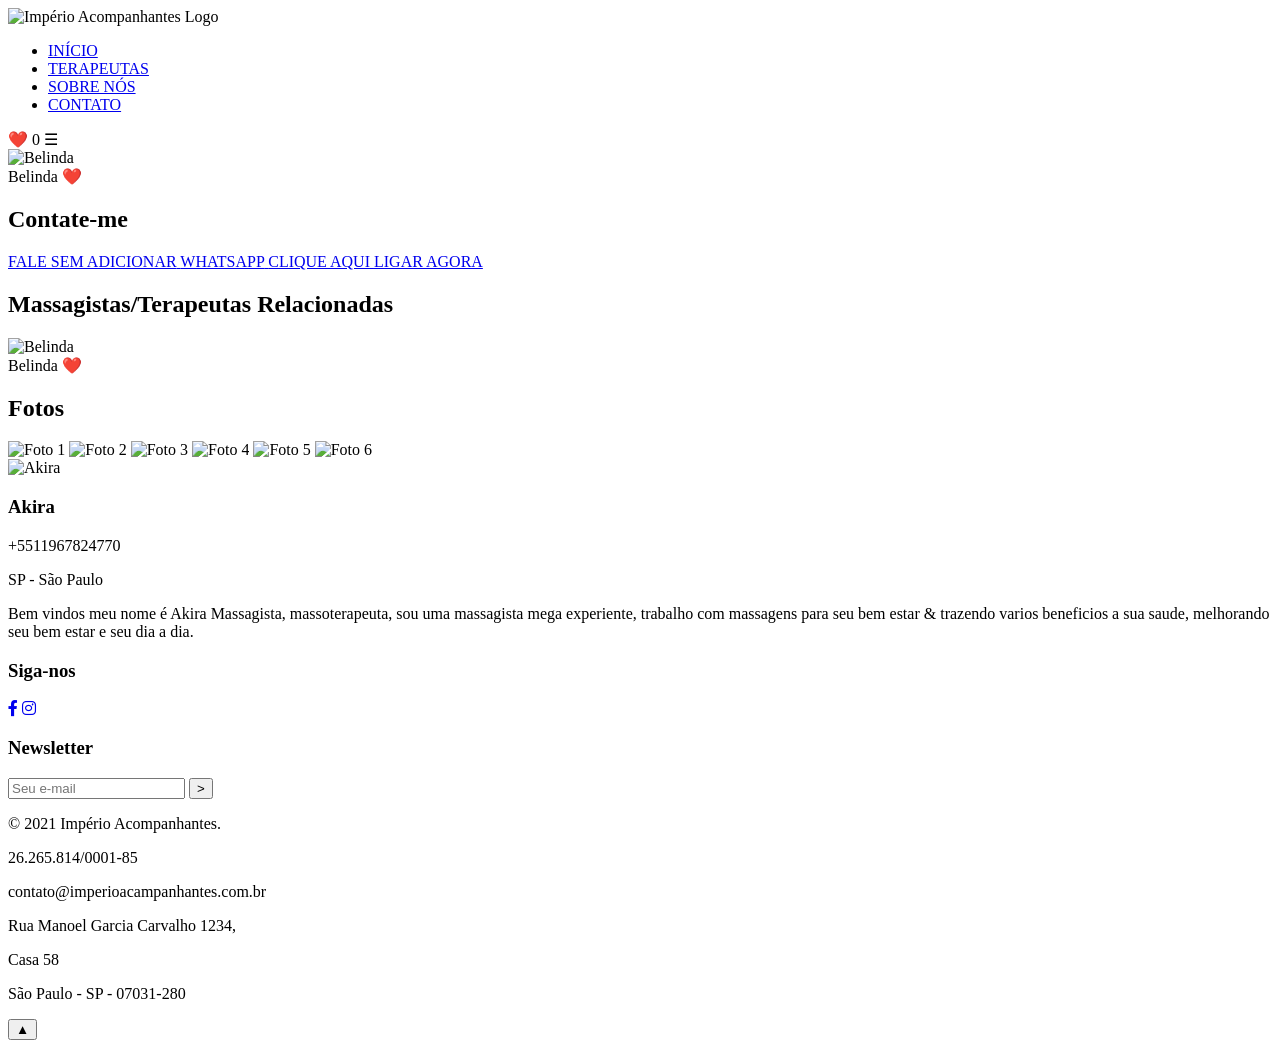
==== alina.html @ 6f907537 "Adicionando mais paginas" ====
<!DOCTYPE html>
<html lang="pt-BR">
  <head>
    <meta charset="UTF-8" />
    <meta name="viewport" content="width=device-width, initial-scale=1.0" />

    <title>Império Acompanhantes | Acompanhantes de Luxo em São Paulo</title>

    <meta
      name="description"
      content="Encontre acompanhantes de luxo em São Paulo para encontros inesquecíveis. Profissionais de alto padrão e discrição garantida."
    />

    <meta
      name="keywords"
      content="acompanhantes, luxo, São Paulo, império acompanhantes, garotas de programa, escorts"
    />

    <meta name="author" content="Império Acompanhantes" />

    <link rel="canonical" href="https://www.imperioacompanhantes.com.br/" />

    <meta
      property="og:title"
      content="Império Acompanhantes | Acompanhantes de Luxo em São Paulo"
    />
    <meta
      property="og:description"
      content="Encontre acompanhantes de luxo em São Paulo para encontros inesquecíveis. Profissionais de alto padrão e discrição garantida."
    />
    <meta
      property="og:url"
      content="https://www.imperioacompanhantes.com.br/"
    />
    <meta property="og:site_name" content="Império Acompanhantes" />
    <meta property="og:type" content="website" />
    <meta
      property="og:image"
      content="https://www.imperioacompanhantes.com.br/img/logo-1.png"
    />

    <meta name="twitter:card" content="summary_large_image" />
    <meta
      name="twitter:title"
      content="Império Acompanhantes | Acompanhantes de Luxo em São Paulo"
    />
    <meta
      name="twitter:description"
      content="Encontre acompanhantes de luxo em São Paulo para encontros inesquecíveis. Profissionais de alto padrão e discrição garantida."
    />
    <meta
      name="twitter:image"
      content="https://www.imperioacompanhantes.com.br/img/logo-1.png"
    />

    <link rel="shortcut icon" href="./img/favicon.ico" type="image/x-icon" />

    <link rel="stylesheet" href=/>
    <link rel="stylesheet" href="./css/responsivo-pagina.css"/>
    <link
      rel="stylesheet"
      href="https://cdnjs.cloudflare.com/ajax/libs/font-awesome/6.0.0-beta3/css/all.min.css"
    />
  </head>

  <body>
    <header>
      <div class="container">
        <div class="logo">
          <img src="logo.png" alt="Império Acompanhantes Logo" />
        </div>
        <nav class="menu">
          <ul>
            <li><a href="#">INÍCIO</a></li>
            <li><a href="#">TERAPEUTAS</a></li>
            <li><a href="#">SOBRE NÓS</a></li>
            <li><a href="#">CONTATO</a></li>
          </ul>
        </nav>
        <div class="user-actions">
          <span class="heart-icon">❤️ 0</span>
          <span class="menu-icon">☰</span>
        </div>
      </div>
    </header>

    <main>
      <section class="profile-section">
        <div class="container">
          <div class="profile-card">
            <img src="belinda.jpg" alt="Belinda" />
            <div class="overlay">
              <span class="name">Belinda</span>
              <span class="heart-icon">❤️</span>
            </div>
          </div>
        </div>
      </section>

      <section class="contact-section">
        <div class="container">
          <h2 class="title-divider">Contate-me</h2>
          <div class="contact-buttons">
            <a href="#" class="whatsapp-btn">
              <span>FALE SEM ADICIONAR</span>
              <span>WHATSAPP</span>
            </a>
            <a href="#" class="call-btn">
              <span>CLIQUE AQUI</span>
              <span>LIGAR AGORA</span>
            </a>
          </div>
        </div>
      </section>

      <section class="related-therapists">
        <div class="container">
          <h2 class="title-divider">Massagistas/Terapeutas Relacionadas</h2>
          <div class="therapist-list">
            <div class="therapist-card">
              <img src="belinda-related.jpg" alt="Belinda" />
              <div class="overlay">
                <span class="name">Belinda</span>
                <span class="heart-icon">❤️</span>
              </div>
            </div>
          </div>
        </div>
      </section>

      <section class="gallery-section">
        <div class="container">
          <h2 class="title-divider">Fotos</h2>
          <div class="photo-grid">
            <img src="photo1.jpg" alt="Foto 1" />
            <img src="photo2.jpg" alt="Foto 2" />
            <img src="photo3.jpg" alt="Foto 3" />
            <img src="photo4.jpg" alt="Foto 4" />
            <img src="photo5.jpg" alt="Foto 5" />
            <img src="photo6.jpg" alt="Foto 6" />
          </div>
        </div>
      </section>

      <section class="therapist-details">
        <div class="container">
          <div class="details-card">
            <img src="akira.jpg" alt="Akira" class="therapist-photo" />
            <div class="details-info">
              <h3>Akira</h3>
              <p class="phone-number">+5511967824770</p>
              <p class="location">SP - São Paulo</p>
              <p class="description">
                Bem vindos meu nome é Akira Massagista, massoterapeuta, sou uma
                massagista mega experiente, trabalho com massagens para seu bem
                estar & trazendo varios beneficios a sua saude, melhorando seu
                bem estar e seu dia a dia.
              </p>
            </div>
          </div>
        </div>
      </section>
    </main>

    <footer>
      <div class="container">
        <div class="footer-links">
          <div class="social-newsletter">
            <h3>Siga-nos</h3>
            <div class="social-icons">
              <a href="#"><i class="fab fa-facebook-f"></i></a>
              <a href="#"><i class="fab fa-instagram"></i></a>
            </div>
            <h3>Newsletter</h3>
            <div class="newsletter-form">
              <input type="email" placeholder="Seu e-mail" />
              <button type="submit">></button>
            </div>
          </div>
          <div class="contact-info">
            <p>&copy; 2021 Império Acompanhantes.</p>
            <p>26.265.814/0001-85</p>
            <p>contato@imperioacampanhantes.com.br</p>
            <p>Rua Manoel Garcia Carvalho 1234,</p>
            <p>Casa 58</p>
            <p>São Paulo - SP - 07031-280</p>
          </div>
        </div>
      </div>
    </footer>

    <button class="scroll-to-top">▲</button>
  </body>
</html>
---- css/responsivo-pagina.css ----
/* --- Responsividade (Media Queries) --- */

/* Layout para tablets e desktops */

@media (min-width: 768px) {
  .therapist-details .details-card {
    flex-direction: row;
    text-align: left;
  }
}


/* Layout para celulares */

@media (max-width: 767px) {
  header .container {
    flex-direction: column;
    text-align: center;
  }

  .menu ul {
    flex-direction: column;
    align-items: center;
    gap: 10px;
    margin-top: 10px;
  }

  .contact-buttons {
    flex-direction: column;
  }

  .footer-links {
    flex-direction: column;
    align-items: center;
  }

  .contact-info {
    text-align: center;
  }
}
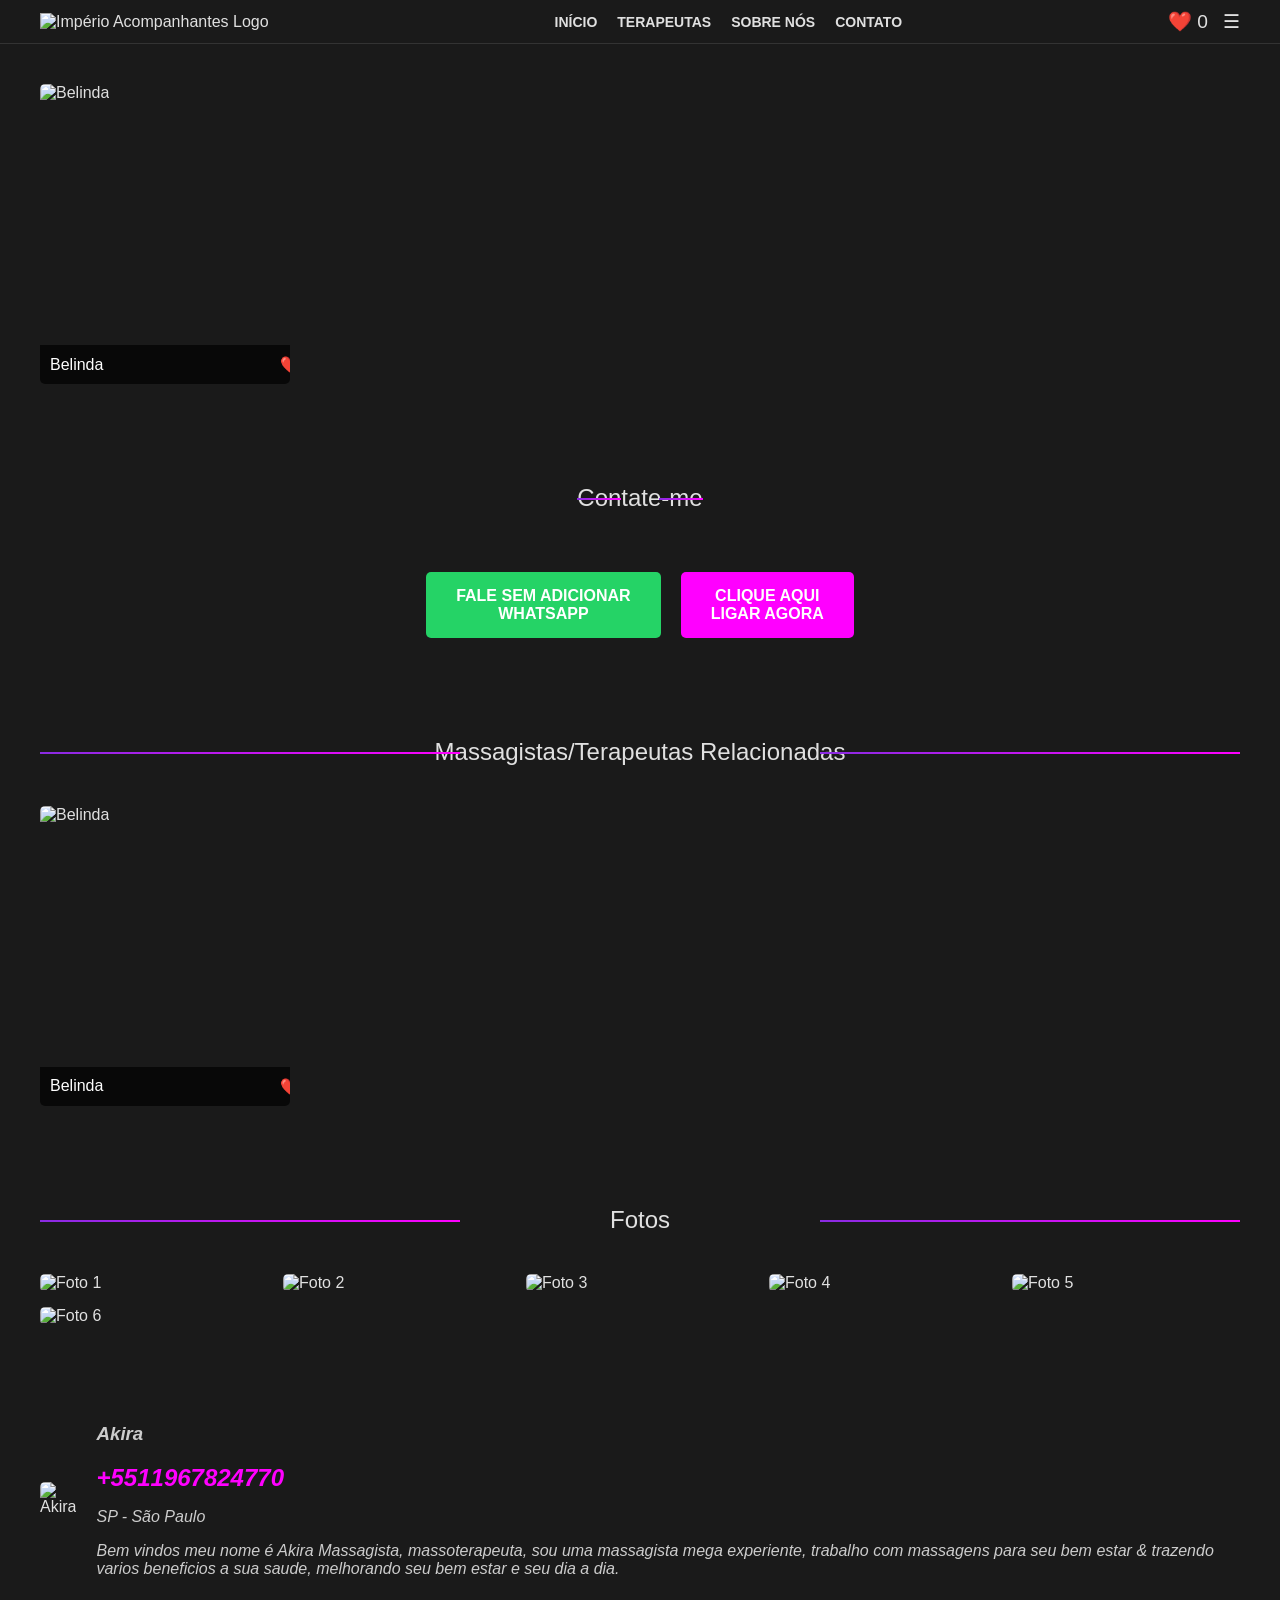
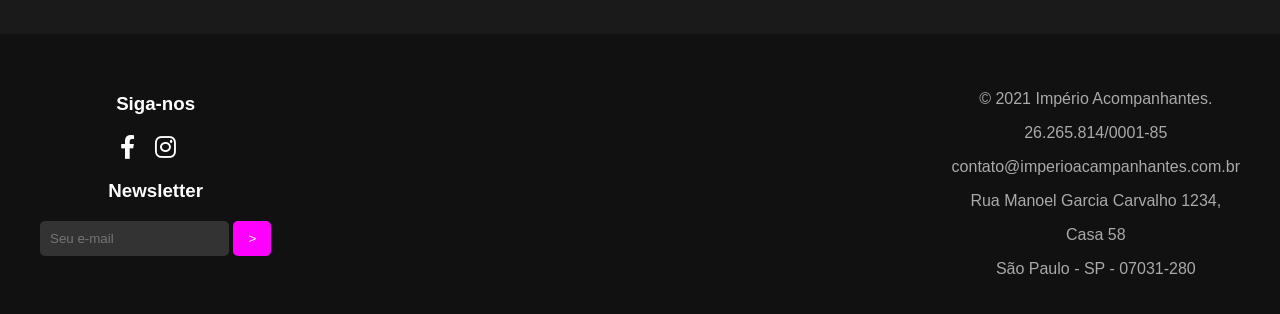
==== commit 673d1bb3: "Alterações em todos os HTML" ====
--- a/alina.html
+++ b/alina.html
@@ -55,7 +55,7 @@
 
     <link rel="shortcut icon" href="./img/favicon.ico" type="image/x-icon" />
 
-    <link rel="stylesheet" href=/>
+    <link rel="stylesheet" href="./css/alina.css"/>
     <link rel="stylesheet" href="./css/responsivo-pagina.css"/>
     <link
       rel="stylesheet"
@@ -189,6 +189,6 @@
       </div>
     </footer>
 
-    <button class="scroll-to-top">▲</button>
+    <script src="script.js"></script>
   </body>
 </html>
--- a/css/alina.css
+++ b/css/alina.css
@@ -0,0 +1,266 @@
+/* Reset básico e fontes */
+
+body {
+  font-family: sans-serif;
+  margin: 0;
+  padding: 0;
+  background-color: #1a1a1a;
+  color: #e0e0e0;
+}
+
+.container {
+  max-width: 1200px;
+  margin: 0 auto;
+  padding: 0 20px;
+}
+
+/* --- Cabeçalho --- */
+
+header {
+  background-color: #1a1a1a;
+  border-bottom: 1px solid #333;
+  padding: 10px 0;
+}
+
+header .container {
+  display: flex;
+  justify-content: space-between;
+  align-items: center;
+}
+
+.logo img {
+  height: 50px;
+}
+
+.menu ul {
+  list-style: none;
+  padding: 0;
+  margin: 0;
+  display: flex;
+}
+
+.menu li {
+  margin-left: 20px;
+}
+
+.menu a {
+  text-decoration: none;
+  color: #e0e0e0;
+  font-weight: bold;
+  font-size: 14px;
+  transition: color 0.3s;
+}
+
+.menu a:hover {
+  color: #ff00ff;
+}
+
+.user-actions {
+  display: flex;
+  align-items: center;
+  gap: 15px;
+}
+
+.user-actions .heart-icon,
+.user-actions .menu-icon {
+  font-size: 1.2em;
+}
+
+/* --- Seções principais --- */
+
+main section {
+  padding: 40px 0;
+}
+
+.title-divider {
+  text-align: center;
+  font-size: 1.5em;
+  font-weight: normal;
+  position: relative;
+  margin-bottom: 40px;
+}
+
+.title-divider::before,
+.title-divider::after {
+  content: "";
+  position: absolute;
+  top: 50%;
+  width: 35%;
+  height: 2px;
+  background: linear-gradient(to right, #8a2be2, #ff00ff);
+}
+
+.title-divider::before {
+  left: 0;
+}
+
+.title-divider::after {
+  right: 0;
+}
+
+/* Cards de perfil e terapeutas */
+
+.profile-card,
+.therapist-card {
+  position: relative;
+  width: 250px;
+  height: 300px;
+  overflow: hidden;
+  border-radius: 5px;
+}
+
+.profile-card img,
+.therapist-card img {
+  width: 100%;
+  height: 100%;
+  object-fit: cover;
+}
+
+.profile-card .overlay,
+.therapist-card .overlay {
+  position: absolute;
+  bottom: 0;
+  left: 0;
+  width: 100%;
+  background: rgba(0, 0, 0, 0.7);
+  color: #fff;
+  padding: 10px;
+  display: flex;
+  justify-content: space-between;
+  align-items: center;
+}
+
+/* Seção de contato e botões */
+
+.contact-section .container {
+  display: flex;
+  flex-direction: column;
+  align-items: center;
+}
+
+.contact-buttons {
+  display: flex;
+  gap: 20px;
+  margin-top: 20px;
+}
+
+.contact-buttons a {
+  display: flex;
+  flex-direction: column;
+  align-items: center;
+  justify-content: center;
+  text-decoration: none;
+  color: #fff;
+  padding: 15px 30px;
+  border-radius: 5px;
+  font-weight: bold;
+  transition: background-color 0.3s;
+}
+
+.whatsapp-btn {
+  background-color: #25d366;
+}
+
+.whatsapp-btn:hover {
+  background-color: #128c7e;
+}
+
+.call-btn {
+  background-color: #ff00ff;
+}
+
+.call-btn:hover {
+  background-color: #8a2be2;
+}
+
+/* Galeria de fotos */
+
+.photo-grid {
+  display: grid;
+  grid-template-columns: repeat(auto-fit, minmax(200px, 1fr));
+  gap: 15px;
+  margin-top: 20px;
+}
+
+.photo-grid img {
+  width: 100%;
+  height: auto;
+  display: block;
+  border-radius: 5px;
+}
+
+/* Detalhes do Terapeuta */
+
+.therapist-details .details-card {
+  display: flex;
+  flex-direction: column;
+  align-items: center;
+  text-align: center;
+  gap: 20px;
+}
+
+.therapist-photo {
+  max-width: 300px;
+  border-radius: 5px;
+}
+
+.details-info {
+  font-style: italic;
+  color: #ccc;
+}
+
+.phone-number {
+  font-size: 1.5em;
+  color: #ff00ff;
+  font-weight: bold;
+  margin: 10px 0;
+}
+
+
+/* --- Footer --- */
+footer {
+  background-color: #111;
+  color: #aaa;
+  padding: 40px 0 20px;
+  text-align: center;
+}
+
+.footer-links {
+  display: flex;
+  justify-content: space-between;
+  flex-wrap: wrap;
+  gap: 20px;
+}
+
+.footer-links h3 {
+  color: #fff;
+}
+
+.social-icons a {
+  color: #fff;
+  font-size: 1.5em;
+  margin-right: 15px;
+}
+
+.newsletter-form input {
+  background: #333;
+  border: none;
+  padding: 10px;
+  border-radius: 5px;
+  color: #fff;
+}
+
+.newsletter-form button {
+  background: #ff00ff;
+  border: none;
+  padding: 10px 15px;
+  border-radius: 5px;
+  color: #fff;
+  cursor: pointer;
+}
+
+.developer-info {
+  margin-top: 20px;
+  font-size: 0.8em;
+  color: #ff00ff;
+}
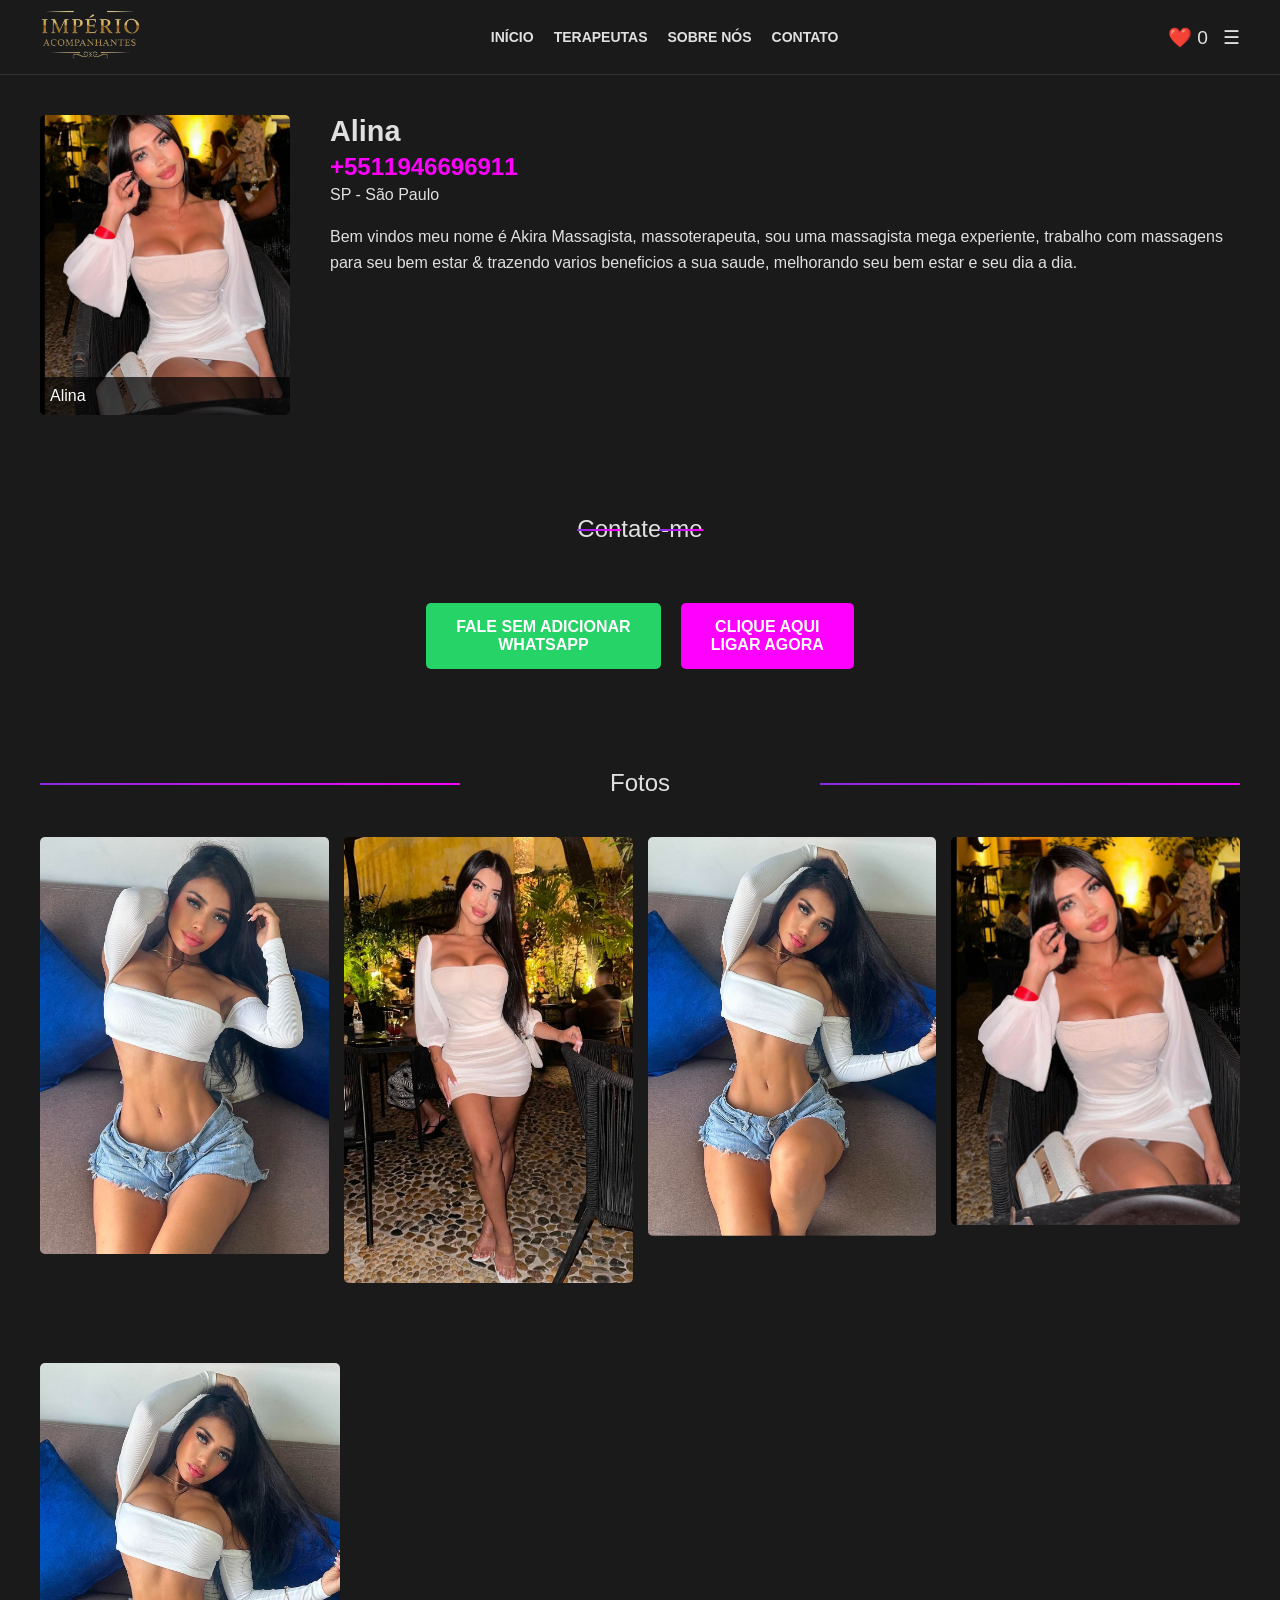
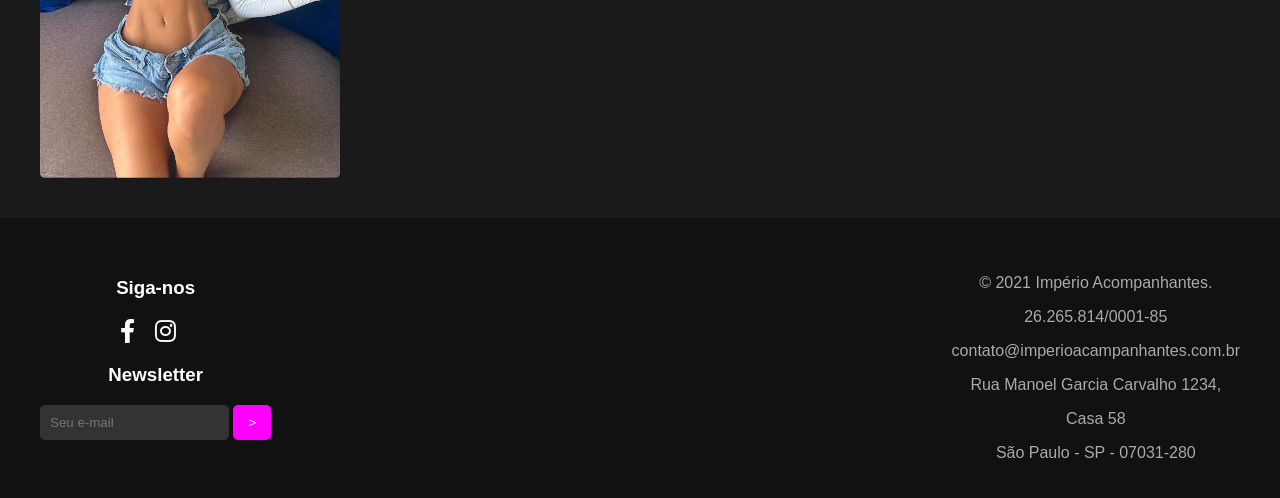
==== commit d62c4aed: "Alterações dos HTML e CSS" ====
--- a/alina.html
+++ b/alina.html
@@ -55,8 +55,8 @@
 
     <link rel="shortcut icon" href="./img/favicon.ico" type="image/x-icon" />
 
-    <link rel="stylesheet" href="./css/alina.css"/>
-    <link rel="stylesheet" href="./css/responsivo-pagina.css"/>
+    <link rel="stylesheet" href="./css/alina.css" />
+    <link rel="stylesheet" href="./css/responsivo-pagina.css" />
     <link
       rel="stylesheet"
       href="https://cdnjs.cloudflare.com/ajax/libs/font-awesome/6.0.0-beta3/css/all.min.css"
@@ -67,7 +67,7 @@
     <header>
       <div class="container">
         <div class="logo">
-          <img src="logo.png" alt="Império Acompanhantes Logo" />
+          <img src="./img/logo-1.png" alt="Império Acompanhantes Logo" />
         </div>
         <nav class="menu">
           <ul>
@@ -86,13 +86,23 @@
 
     <main>
       <section class="profile-section">
-        <div class="container">
+        <div class="container profile-content">
           <div class="profile-card">
-            <img src="belinda.jpg" alt="Belinda" />
+            <img src="./img/alina/alina-2.jpg" alt="Alina" />
             <div class="overlay">
-              <span class="name">Belinda</span>
-              <span class="heart-icon">❤️</span>
+              <span class="name">Alina</span>
             </div>
+          </div>
+          <div class="details-info">
+            <h3>Alina</h3>
+            <p class="phone-number">+5511946696911</p>
+            <p class="location">SP - São Paulo</p>
+            <p class="description">
+              Bem vindos meu nome é Akira Massagista, massoterapeuta, sou uma
+              massagista mega experiente, trabalho com massagens para seu bem
+              estar & trazendo varios beneficios a sua saude, melhorando seu bem
+              estar e seu dia a dia.
+            </p>
           </div>
         </div>
       </section>
@@ -113,31 +123,14 @@
         </div>
       </section>
 
-      <section class="related-therapists">
-        <div class="container">
-          <h2 class="title-divider">Massagistas/Terapeutas Relacionadas</h2>
-          <div class="therapist-list">
-            <div class="therapist-card">
-              <img src="belinda-related.jpg" alt="Belinda" />
-              <div class="overlay">
-                <span class="name">Belinda</span>
-                <span class="heart-icon">❤️</span>
-              </div>
-            </div>
-          </div>
-        </div>
-      </section>
-
       <section class="gallery-section">
         <div class="container">
           <h2 class="title-divider">Fotos</h2>
           <div class="photo-grid">
-            <img src="photo1.jpg" alt="Foto 1" />
-            <img src="photo2.jpg" alt="Foto 2" />
-            <img src="photo3.jpg" alt="Foto 3" />
-            <img src="photo4.jpg" alt="Foto 4" />
-            <img src="photo5.jpg" alt="Foto 5" />
-            <img src="photo6.jpg" alt="Foto 6" />
+            <img src="./img/alina/alina-5.jpg" alt="Foto 1" />
+            <img src="./img/alina/alina-4.jpg" alt="Foto 2" />
+            <img src="./img/alina/alina-3.jpg" alt="Foto 3" />
+            <img src="./img/alina/alina-2.jpg" alt="Foto 4" />
           </div>
         </div>
       </section>
@@ -145,18 +138,11 @@
       <section class="therapist-details">
         <div class="container">
           <div class="details-card">
-            <img src="akira.jpg" alt="Akira" class="therapist-photo" />
-            <div class="details-info">
-              <h3>Akira</h3>
-              <p class="phone-number">+5511967824770</p>
-              <p class="location">SP - São Paulo</p>
-              <p class="description">
-                Bem vindos meu nome é Akira Massagista, massoterapeuta, sou uma
-                massagista mega experiente, trabalho com massagens para seu bem
-                estar & trazendo varios beneficios a sua saude, melhorando seu
-                bem estar e seu dia a dia.
-              </p>
-            </div>
+            <img
+              src="./img/alina/alina-3.jpg"
+              alt="Alina"
+              class="therapist-photo"
+            />
           </div>
         </div>
       </section>
--- a/css/alina.css
+++ b/css/alina.css
@@ -100,6 +100,16 @@
 
 /* Cards de perfil e terapeutas */
 
+.profile-section .container {
+  display: flex;
+  gap: 40px;
+  align-items: flex-start;
+}
+
+.profile-card {
+  min-width: 250px;
+}
+
 .profile-card,
 .therapist-card {
   position: relative;
@@ -205,8 +215,28 @@
 }
 
 .details-info {
-  font-style: italic;
-  color: #ccc;
+  text-align: left;
+  flex-grow: 1;
+  font-style: normal;
+  color: #e0e0e0;
+}
+
+.details-info h3,
+.details-info .phone-number,
+.details-info .location,
+.details-info .description {
+  text-align: left;
+  margin: 5px 0;
+}
+
+.details-info h3 {
+  margin-top: 0;
+  font-size: 1.8em;
+}
+
+.details-info .description {
+  margin-top: 20px;
+  line-height: 1.6;
 }
 
 .phone-number {
